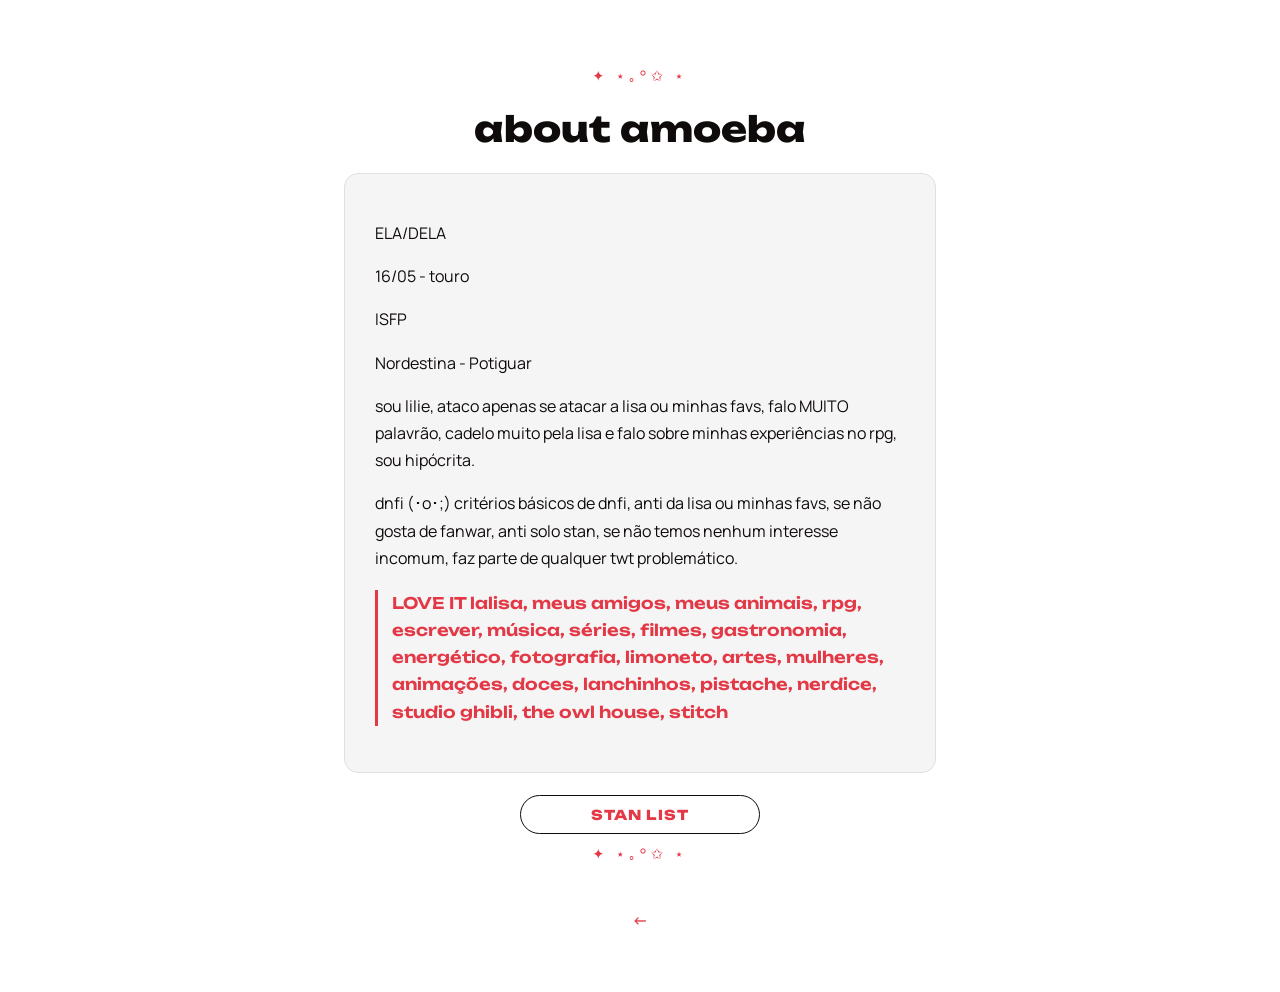
==== sobre-1.html @ e93bfd3e "Add files via upload" ====
<!DOCTYPE html>
<html lang="pt-BR">

<head>
  <meta charset="UTF-8">
  <meta name="viewport" content="width=device-width, initial-scale=1.0">
  <meta name="theme-color" content="#8a1218">
  <title>About Amoeba</title>

  <link rel="preconnect" href="https://fonts.googleapis.com">
  <link rel="preconnect" href="https://fonts.gstatic.com" crossorigin>
  <link
    href="https://fonts.googleapis.com/css2?family=Unbounded:wght@600;800&family=Manrope:wght@400;500;700&display=swap"
    rel="stylesheet">
  <link rel="stylesheet" href="style.css">
</head>

<body>
  <main class="story">
    <span class="ornament" aria-hidden="true">✦ ⋆｡°✩ ⋆</span>



    <h1>about amoeba</h1>

    <div class="story__box">

      <p>ELA/DELA</p>

      <p>16/05 - touro</p>

      <p>ISFP</p>

      <p>Nordestina - Potiguar</p>

      <p>
        sou lilie, ataco apenas se atacar a lisa ou minhas favs, falo MUITO palavrão, cadelo muito pela lisa e falo
        sobre minhas experiências no rpg, sou hipócrita.
      </p>

      

      <p>
        dnfi (･o･;)
        critérios básicos de dnfi, anti da lisa ou minhas favs, se não gosta de fanwar, anti solo stan, se não temos
        nenhum interesse incomum, faz parte de qualquer twt problemático.
      </p>

      <p class="story__quote">
        LOVE IT
        lalisa, meus amigos, meus animais, rpg, escrever, música, séries, filmes, gastronomia, energético, fotografia, limoneto, artes, mulheres, animações, doces, lanchinhos, pistache, nerdice, studio ghibli, the owl house, stitch
      </p>
    </div>

    <a class="decor-link" href="stan-list.html" aria-label="Ver a stan list">
      <img class="decor-link__icon" src="assets/decor-glove.png" alt="">
      <span class="decor-link__text">stan list</span>
      <img class="decor-link__icon decor-link__icon--flip" src="assets/decor-glove.png" alt="">
    </a>

    <span class="ornament" aria-hidden="true">✦ ⋆｡°✩ ⋆</span>
    <a href="index.html" class="back-link" aria-label="Voltar para a página inicial">←</a>
  </main>
</body>

</html>
---- style.css ----
:root {
  --bg:        #ffffff;
  --ink:       #100b0b;
  --red:       #e33947;
  --red-deep:  #a3131f;
  --gray:      #6b6b6b;
  --gray-line: #e0e0e0;
  --gray-fill: #f5f5f5;

  --surface-dark:   #100b0b;
  --on-dark:        #f2f2f2;
  --on-dark-muted:  #b3b3b3;
  --on-dark-line:   rgba(255, 255, 255, 0.14);

  --font-display: 'Unbounded', system-ui, sans-serif;
  --font-body: 'Manrope', system-ui, sans-serif;
}

* { box-sizing: border-box; }

body {
  margin: 0;
  min-height: 100vh;
  display: flex;
  align-items: center;
  justify-content: center;
  background: var(--bg);
  color: var(--ink);
  font-family: var(--font-body);
}

img { max-width: 100%; display: block; }
a { color: inherit; text-decoration: none; }

body.modal-open { overflow: hidden; }

:focus-visible {
  outline: 2px solid var(--red);
  outline-offset: 3px;
}

@media (prefers-reduced-motion: reduce) {
  * { animation-duration: 0.001ms !important; }
}


.page {
  max-width: 780px;
  margin: 0 auto;
  padding: clamp(20px, 5vw, 40px);
}

.header-img {
  width: 100%;
  border-radius: 14px;
  aspect-ratio: 16 / 9;
  object-fit: cover;
  object-position: center 30%;
  box-shadow: 0 12px 26px rgba(0, 0, 0, 0.18);
}

.row {
  display: grid;
  grid-template-columns: repeat(3, 1fr);
  gap: clamp(12px, 2.5vw, 20px);
  margin-top: clamp(14px, 3vw, 20px);
}

@media (max-width: 620px) {
  .row { gap: 8px; }
}

.thumb {
  display: block;
  border-radius: 14px;
  overflow: hidden;
  aspect-ratio: 4 / 5;
  box-shadow: 0 10px 22px rgba(0, 0, 0, 0.16);
}

.thumb img {
  width: 100%;
  height: 100%;
  object-fit: cover;
  transition: transform 0.4s ease;
}

.thumb:hover img { transform: scale(1.05); }


.vinyl-block {
  display: flex;
  align-items: center;
  justify-content: center;
  aspect-ratio: 4 / 5;
  border-radius: 14px;
  overflow: hidden;
}

.vinyl {
  width: 100%;
  height: 100%;
  object-fit: contain;
  animation: spin 6s linear infinite;
  filter: drop-shadow(0 10px 18px rgba(0, 0, 0, 0.3));
  transition: filter 0.3s ease;
}

.vinyl.is-playing {
  animation-duration: 2.2s;
  filter: drop-shadow(0 14px 24px rgba(0, 0, 0, 0.38));
}

@keyframes spin {
  to { transform: rotate(360deg); }
}

.play-btn {
  display: block;
  margin: clamp(20px, 4vw, 32px) auto 0;
  font-family: var(--font-display);
  font-weight: 700;
  font-size: 0.8rem;
  letter-spacing: 0.06em;
  color: var(--bg);
  background: linear-gradient(155deg, var(--red), var(--red-deep));
  border: none;
  padding: 14px 34px;
  border-radius: 999px;
  cursor: pointer;
  box-shadow:
    0 10px 22px rgba(163, 19, 31, 0.3),
    inset 0 1px 0 rgba(255, 255, 255, 0.25);
  transition: transform 0.2s ease, box-shadow 0.2s ease;
}

.play-btn:hover {
  transform: translateY(-2px);
  box-shadow:
    0 14px 26px rgba(163, 19, 31, 0.38),
    inset 0 1px 0 rgba(255, 255, 255, 0.3);
}

.play-btn:active { transform: translateY(0); }

.modal {
  position: fixed;
  inset: 0;
  z-index: 1000;
  display: flex;
  align-items: center;
  justify-content: center;
  padding: 20px;
  opacity: 0;
  pointer-events: none;
  transition: opacity 0.25s ease;
}

.modal.is-open { opacity: 1; pointer-events: auto; }

.modal__backdrop {
  position: absolute;
  inset: 0;
  background: rgba(10, 5, 5, 0.8);
}

.modal__box {
  position: relative;
  z-index: 1;
  width: min(720px, 100%);
  background: var(--surface-dark);
  border-radius: 14px;
  padding: 14px;
  transform: scale(0.94);
  transition: transform 0.3s ease;
}

.modal.is-open .modal__box { transform: scale(1); }

.modal__box video {
  width: 100%;
  border-radius: 10px;
  background: #000;
}

/* ---------- modal da playlist ---------- */
.modal__box--playlist {
  width: min(460px, 100%);
  max-height: 86vh;
  overflow-y: auto;
  padding: clamp(28px, 6vw, 40px) clamp(20px, 5vw, 30px) 28px;
  border: 1px solid var(--on-dark-line);
}

.modal__decor {
  position: absolute;
  width: 58px;
  height: auto;
  filter: drop-shadow(0 6px 10px rgba(0, 0, 0, 0.5));
  pointer-events: none;
}

.modal__decor--tl { top: -16px; left: -14px; transform: rotate(-14deg); }
.modal__decor--tr { top: -14px; right: -16px; transform: rotate(12deg); width: 52px; }
.modal__decor--bl { bottom: -12px; left: -16px; transform: rotate(10deg); width: 50px; }
.modal__decor--br { bottom: -18px; right: -14px; transform: rotate(-10deg); }

@media (max-width: 480px) {
  .modal__decor { width: 42px; }
  .modal__decor--tr, .modal__decor--bl { width: 38px; }
}

.modal__title {
  font-family: var(--font-display);
  font-weight: 800;
  font-size: 1.3rem;
  text-align: center;
  margin: 0 0 20px;
  color: var(--on-dark);
}

.modal__title span {
  display: block;
  font-family: var(--font-body);
  font-weight: 500;
  font-size: 0.85rem;
  color: var(--on-dark-muted);
  margin-top: 4px;
}

.playlist {
  list-style: none;
  margin: 0;
  padding: 0;
  display: grid;
  gap: 2px;
}

.playlist li {
  display: grid;
  grid-template-columns: 26px 1fr auto;
  align-items: baseline;
  gap: 10px;
  padding: 9px 4px;
  border-bottom: 1px solid var(--on-dark-line);
}

.playlist li:last-child { border-bottom: none; }

.playlist__num {
  font-family: var(--font-display);
  font-size: 0.7rem;
  color: var(--red);
}

.playlist__song {
  font-weight: 600;
  font-size: 0.92rem;
  color: var(--on-dark);
}

.playlist__artist {
  font-size: 0.78rem;
  color: var(--on-dark-muted);
  text-align: right;
  white-space: nowrap;
}

.modal__close {
  position: absolute;
  top: -14px;
  right: -14px;
  width: 32px;
  height: 32px;
  border-radius: 50%;
  border: none;
  background: var(--red);
  color: var(--bg);
  font-size: 0.9rem;
  cursor: pointer;
  z-index: 2;
}


.story {
  max-width: 640px;
  margin: 0 auto;
  padding: clamp(30px, 6vw, 56px) clamp(20px, 5vw, 24px) 60px;
  text-align: center;
}

.ornament {
  display: block;
  color: var(--red);
  letter-spacing: 0.3em;
  font-size: 0.9rem;
  margin: 10px 0 22px;
}

.story__photo {
  width: 100%;
  max-width: 340px;
  aspect-ratio: 4 / 5;
  object-fit: cover;
  border-radius: 14px;
  margin: 0 auto 26px;
  box-shadow: 0 12px 26px rgba(0, 0, 0, 0.2);
  border: 3px solid var(--red);
}

.story h1 {
  font-family: var(--font-display);
  font-weight: 800;
  font-size: clamp(1.6rem, 5vw, 2.2rem);
  margin: 0 0 22px;
  color: var(--ink);
}

.story__box {
  background: var(--gray-fill);
  border: 1px solid var(--gray-line);
  border-radius: 14px;
  padding: clamp(20px, 4vw, 30px);
  text-align: left;
}

.story__box p {
  line-height: 1.7;
  font-size: 1rem;
  color: var(--ink);
}

.story__quote {
  font-family: var(--font-display);
  font-weight: 600;
  font-size: 1rem !important;
  color: var(--red) !important;
  border-left: 3px solid var(--red);
  padding-left: 14px;
  margin-top: 18px !important;
}

.story__list {
  list-style: none;
  margin: 0 0 6px;
  padding: 0;
  display: grid;
  gap: 14px;
}

.story__list li {
  font-size: 1rem;
  line-height: 1.6;
  padding-bottom: 14px;
  border-bottom: 1px solid var(--gray-line);
  color: var(--ink);
}

.story__list li:last-child { border-bottom: none; }

.story__list span {
  display: block;
  font-family: var(--font-display);
  font-weight: 600;
  color: var(--red);
  font-size: 0.9rem;
  margin-bottom: 3px;
}

.back-link {
  display: inline-block;
  margin-top: 24px;
  font-weight: 600;
  color: var(--red);
  border-bottom: 1px solid transparent;
}

.back-link:hover { border-color: var(--red); }

/* ---------- decoração clicável (luvinha -> stan list) ---------- */
.decor-link {
  display: flex;
  align-items: center;
  justify-content: center;
  gap: 14px;
  margin: 22px auto 0;
  padding: 10px 22px;
  width: fit-content;
  border: 1px solid var(--ink);
  border-radius: 999px;
  background: var(--bg);
  transition: transform 0.25s ease, background 0.25s ease, border-color 0.25s ease;
}

.decor-link:hover {
  transform: translateY(-2px);
  background: var(--gray-fill);
  border-color: var(--red);
}

.decor-link__icon {
  width: 34px;
  height: auto;
  transition: transform 0.25s ease;
}

.decor-link__icon--flip { transform: scaleX(-1); }

.decor-link:hover .decor-link__icon { transform: scale(1.12); }
.decor-link:hover .decor-link__icon--flip { transform: scaleX(-1) scale(1.12); }

.decor-link__text {
  font-family: var(--font-display);
  font-weight: 800;
  font-size: 0.85rem;
  letter-spacing: 0.08em;
  text-transform: uppercase;
  color: var(--red);
}

/* ---------- página da stan list ---------- */
.stan-list__icon {
  width: 64px;
  height: auto;
  margin: 0 auto 14px;
}

.story__box--center { text-align: center; }

.stan-list {
  list-style: none;
  margin: 0;
  padding: 0;
  display: flex;
  flex-wrap: wrap;
  gap: 10px;
  justify-content: center;
}

.stan-list li {
  font-family: var(--font-display);
  font-weight: 600;
  font-size: 0.82rem;
  letter-spacing: 0.02em;
  color: var(--ink);
  background: var(--bg);
  border: 1px solid var(--ink);
  padding: 8px 16px;
  border-radius: 999px;
}
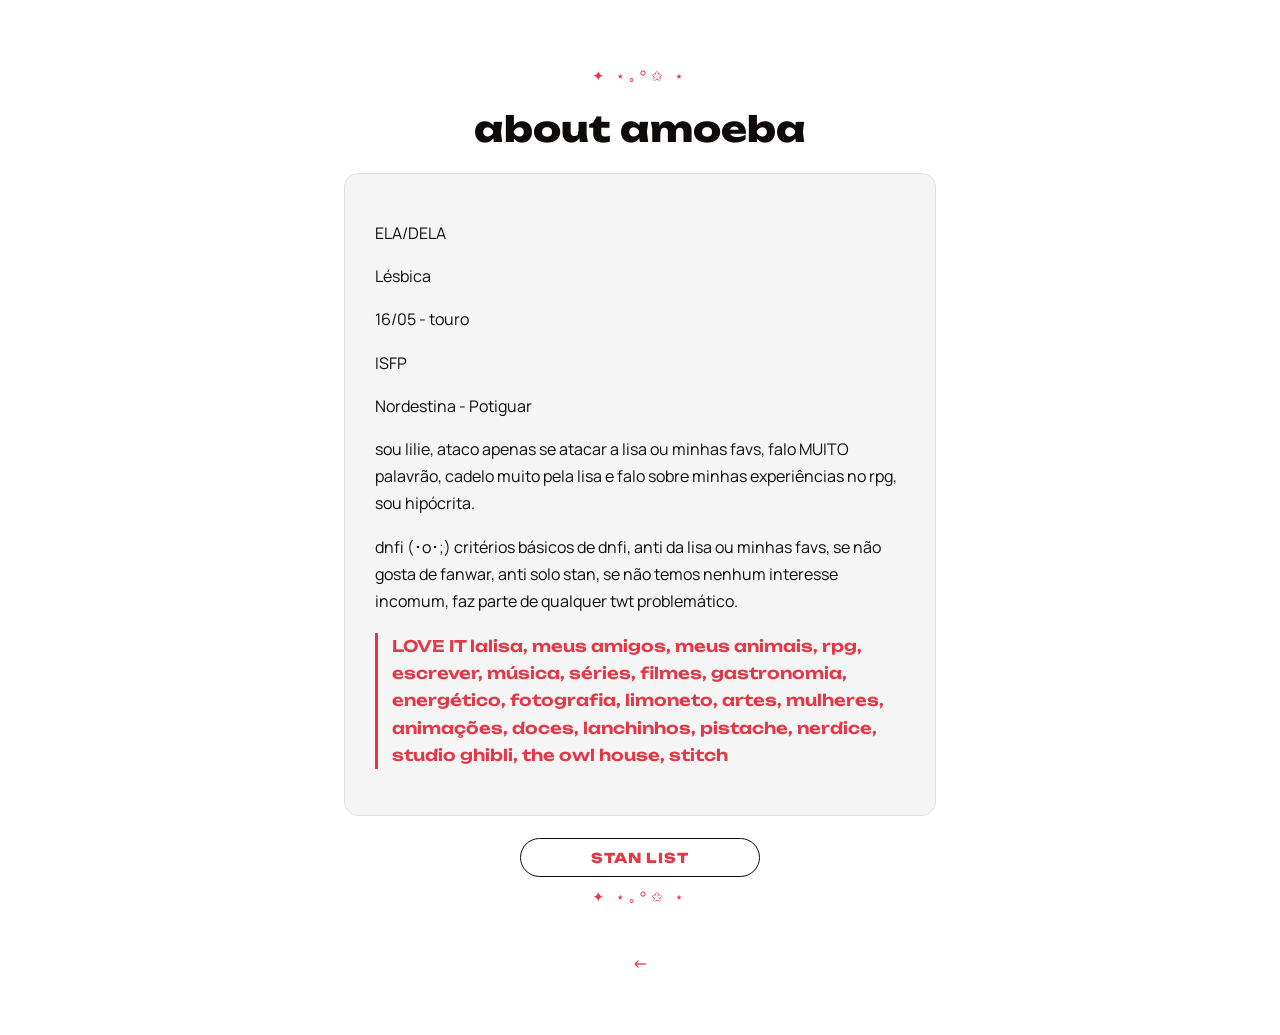
==== commit dae01fd6: "Add 'Lésbica' paragraph to sobre-1.html" ====
--- a/sobre-1.html
+++ b/sobre-1.html
@@ -26,6 +26,7 @@
     <div class="story__box">
 
       <p>ELA/DELA</p>
+      <p> Lésbica</p>
 
       <p>16/05 - touro</p>
 
@@ -63,4 +64,4 @@
   </main>
 </body>
 
-</html>+</html>
